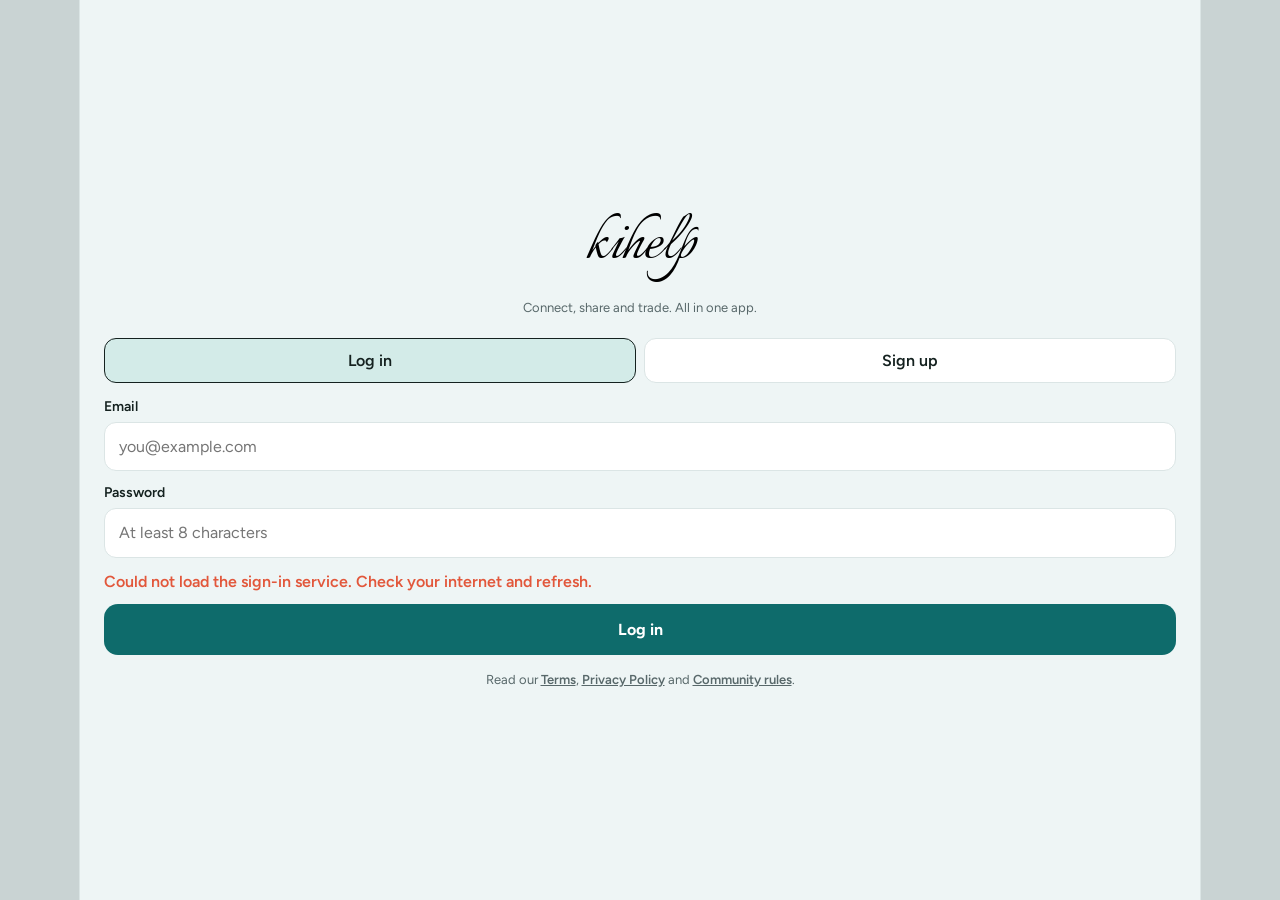
==== index.html @ e479792d "Add files via upload" ====
<!doctype html>
<html lang="en">
<head>
<meta charset="utf-8">
<meta name="viewport" content="width=device-width,initial-scale=1,viewport-fit=cover">
<meta name="theme-color" content="#0e6b6b">
<meta name="application-name" content="KiHelp">
<meta name="mobile-web-app-capable" content="yes">
<meta name="apple-mobile-web-app-capable" content="yes">
<meta name="apple-mobile-web-app-title" content="KiHelp">
<meta name="apple-mobile-web-app-status-bar-style" content="default">
<title>KiHelp</title>
<link rel="manifest" href="manifest.json">
<link rel="icon" type="image/png" sizes="32x32" href="icon-32.png">
<link rel="apple-touch-icon" href="apple-touch-icon.png">
<link rel="preconnect" href="https://fonts.googleapis.com">
<link rel="stylesheet" href="https://fonts.googleapis.com/css2?family=Bricolage+Grotesque:opsz,wght@12..96,600;12..96,800&family=Figtree:wght@400;500;600&family=Italianno&display=swap" media="print" onload="this.media='all'">
<link rel="stylesheet" href="style.css?v=23">
<script>
window.addEventListener('error', function (e) {
  var a = document.getElementById('app');
  if (a && !a.getAttribute('data-err')) {
    a.setAttribute('data-err', '1');
    a.insertAdjacentHTML('afterbegin', '<div style="padding:24px;font:16px/1.5 system-ui,sans-serif;color:#b00020;background:#fff">KiHelp could not start.<br><br>' + String(e.message || 'Unknown error') + '<br><br>Please refresh the page. If this keeps happening, update your browser (Chrome or Safari) and try again.</div>');
  }
});
</script>
</head>
<body>
<div id="app">
  <div id="head"></div>
  <div id="main"></div>
  <nav id="nav" aria-label="Main"></nav>
  <div id="over"></div>
  <div id="sheet"></div>
  <div id="auth"></div>
  <div id="viewer"></div>
  <div id="story"></div>
  <div id="call"></div>
  <div id="live"></div>
  <div id="legal"></div>
  <div id="toast" role="status"></div>
</div>
<noscript><p style="padding:24px;font-family:system-ui">KiHelp needs JavaScript. Please turn it on in your browser.</p></noscript>
<script src="https://cdn.jsdelivr.net/npm/@supabase/supabase-js@2"></script>
<script>
(function () {
  function start() { var s = document.createElement('script'); s.src = 'app.js?v=23'; document.body.appendChild(s); }
  if (window.supabase) return start();
  var u = document.createElement('script');
  u.src = 'https://unpkg.com/@supabase/supabase-js@2';
  u.onload = start; u.onerror = start;
  document.head.appendChild(u);
})();
if ('serviceWorker' in navigator) {
  window.addEventListener('load', function () {
    var had = !!navigator.serviceWorker.controller;
    navigator.serviceWorker.register('sw.js').catch(function () {});
    navigator.serviceWorker.addEventListener('controllerchange', function () {
      if (!had) { had = true; return; }
      window.__kihelpUpdate = true;
      document.dispatchEvent(new Event('kihelp-update'));
    });
  });
}
</script>
</body>
</html>
---- style.css ----
:root{
  --ink:#14211f; --mute:#58686a; --line:#dbe5e5; --paper:#eef5f5; --card:#fff;
  --acc:#0e6b6b; --acc-ink:#fff; --soft:#d3ebe8; --coral:#e2573b;
  --disp:"Bricolage Grotesque",system-ui,sans-serif; --body:"Figtree",system-ui,sans-serif;
}
body.market{ --paper:#fdf5d3; --line:#eadfae; --acc:#f0a800; --acc-ink:#241800; --soft:#fbe2a0; --mute:#6b5f38; --ink:#241c06; }
body.dark{ --ink:#e6f0ef; --paper:#0e1616; --card:#172322; --line:#283a39; --mute:#8fa5a3; --acc:#33b8b0; --acc-ink:#03201f; --soft:#17403e; background:#050909; }
body.dark.market{ --paper:#17130a; --card:#221c0d; --line:#3a3114; --ink:#f6edd0; --mute:#b3a577; --acc:#f5b72a; --acc-ink:#241800; --soft:#4a3a0c; }
*{box-sizing:border-box;margin:0;-webkit-tap-highlight-color:transparent}
html,body{height:100%}
body{font:16px/1.45 var(--body);color:var(--ink);background:#c9d3d3;transition:background .3s}
button,input,select,textarea{font:inherit;color:inherit}
button{background:none;border:0;cursor:pointer;text-align:inherit}
:focus-visible{outline:3px solid var(--ink);outline-offset:2px;border-radius:6px}
svg{width:22px;height:22px;fill:none;stroke:currentColor;stroke-width:1.8;stroke-linecap:round;stroke-linejoin:round;flex:none}

#app{position:relative;max-width:480px;height:100dvh;margin:0 auto;background:var(--paper);display:flex;flex-direction:column;overflow:hidden;transition:background .3s}
#head{display:flex;align-items:center;justify-content:space-between;padding:calc(env(safe-area-inset-top) + 12px) 16px 10px;background:var(--paper);border-bottom:1px solid var(--line)}
.mark{font:800 26px/1 var(--disp);letter-spacing:-.03em}
.sect{font:600 13px var(--body);color:var(--mute);margin-top:3px}
.hbtn{display:flex;align-items:center;gap:6px;padding:9px 14px;border-radius:999px;background:var(--acc);color:var(--acc-ink);font-weight:600}
.ibtn{width:42px;height:42px;display:grid;place-items:center;border-radius:50%}
#main{flex:1;overflow-y:auto;padding-bottom:16px;scroll-behavior:smooth}

#nav{display:flex;background:var(--card);border-top:1px solid var(--line);padding:6px 4px calc(env(safe-area-inset-bottom) + 6px)}
#nav button{flex:1;display:flex;flex-direction:column;align-items:center;gap:2px;font-size:11px;font-weight:600;color:var(--mute);padding:2px 0}
#nav .pill{display:grid;place-items:center;width:52px;height:30px;border-radius:999px;transition:background .2s}
#nav button.on{color:var(--ink)}
#nav button.on .pill{background:var(--acc);color:var(--acc-ink)}
.dot{position:relative}.dot::after{content:"";position:absolute;top:-2px;right:-3px;width:9px;height:9px;border-radius:50%;background:var(--coral);border:2px solid var(--card)}

/* avatars + placeholder photos */
.av{width:40px;height:40px;border-radius:50%;display:grid;place-items:center;flex:none;font:700 16px var(--disp);color:#fff;background:hsl(var(--h) 50% 38%)}
.ph{background:radial-gradient(circle at 25% 30%,hsl(var(--h) 80% 78%) 0 14%,transparent 15%),linear-gradient(135deg,hsl(var(--h) 55% 58%),hsl(calc(var(--h) + 45) 55% 34%))}
img.m,video.m{width:100%;display:block;object-fit:cover}

/* stories */
.stories{display:flex;gap:14px;padding:14px 16px;overflow-x:auto;border-bottom:1px solid var(--line);scrollbar-width:none}
.story{display:flex;flex-direction:column;align-items:center;gap:5px;font-size:12px;font-weight:500;flex:none;width:64px}
.ring{padding:3px;border-radius:50%;background:conic-gradient(var(--acc),var(--coral),var(--acc))}
.ring .av{border:3px solid var(--paper);width:56px;height:56px}
.ring.add{background:none;border:2px dashed var(--mute)}
.ring.add .av{background:var(--soft);color:var(--ink);border:0}

/* posts: full-bleed, hairline separated like a real feed */
.post{padding:14px 0 6px;border-bottom:1px solid var(--line)}
.ph-row{display:flex;gap:10px;align-items:center;padding:0 16px}
.ph-row b{display:block;line-height:1.2}.ph-row small{color:var(--mute)}
.ptext{padding:10px 16px 10px}
.pmedia{aspect-ratio:4/3;width:100%}
.acts{display:flex;gap:4px;padding:4px 10px}
.acts button{display:flex;gap:6px;align-items:center;padding:8px 10px;border-radius:999px;color:var(--mute);font-weight:600;font-size:14px}
.acts button.on{color:var(--coral)}.acts button.on svg{fill:currentColor}
.cmts{padding:0 16px 10px}
.cmt{padding:4px 0;font-size:15px}.cmt b{margin-right:6px}
.cin{display:flex;gap:8px;margin-top:6px}
.cin input{flex:1}

input,select,textarea{width:100%;padding:12px 14px;border-radius:12px;border:1.5px solid var(--line);background:var(--card)}
textarea{resize:none;min-height:88px}

/* chat */
.thread{display:flex;gap:12px;align-items:center;width:100%;padding:12px 16px;border-bottom:1px solid var(--line)}
.thread .tx{flex:1;min-width:0}.thread b{display:block}
.thread span.l{display:block;color:var(--mute);white-space:nowrap;overflow:hidden;text-overflow:ellipsis;font-size:14px}
.screen{position:absolute;top:0;right:0;bottom:0;left:0;background:var(--paper);display:flex;flex-direction:column;z-index:20}
.screen header{display:flex;align-items:center;gap:10px;padding:calc(env(safe-area-inset-top) + 10px) 10px 10px;border-bottom:1px solid var(--line)}
.msgs{flex:1;overflow-y:auto;padding:14px 16px;display:flex;flex-direction:column;gap:8px}
.bub{max-width:78%;padding:9px 13px;border-radius:18px 18px 18px 5px;background:var(--card);border:1px solid var(--line)}
.bub.me{align-self:flex-end;background:var(--acc);color:var(--acc-ink);border:0;border-radius:18px 18px 5px 18px}
.compose{display:flex;gap:8px;padding:10px 12px calc(env(safe-area-inset-bottom) + 10px);border-top:1px solid var(--line)}
.send{width:46px;height:46px;border-radius:50%;background:var(--acc);color:var(--acc-ink);display:grid;place-items:center;flex:none}

/* marketplace */
.msearch{padding:12px 16px 4px}
.chips{display:flex;gap:8px;overflow-x:auto;padding:8px 16px;scrollbar-width:none}
.chip{flex:none;padding:7px 14px;border-radius:999px;border:1.5px solid var(--line);font-weight:600;font-size:14px;background:var(--card)}
.chip.on{background:var(--ink);color:var(--paper);border-color:var(--ink)}
.grid{display:grid;grid-template-columns:1fr 1fr;gap:14px 12px;padding:8px 16px}
.lc{display:block;width:100%;position:relative}
.lm{position:relative;aspect-ratio:1/1.08;border-radius:6px 22px 6px 22px;overflow:hidden}
.lm .ph,.lm img{position:absolute;top:0;right:0;bottom:0;left:0;width:100%;height:100%;object-fit:cover}
.tag{position:absolute;inset-inline-start:8px;bottom:8px;padding:3px 9px;border-radius:999px;background:var(--card);font-size:12px;font-weight:600}
.sv{position:absolute;inset-inline-end:6px;top:6px;width:34px;height:34px;border-radius:50%;background:var(--card);display:grid;place-items:center}
.sv.on{color:var(--coral)}.sv.on svg{fill:currentColor}
.lt{margin-top:7px;font-weight:600;line-height:1.25}
.lp{font:800 17px var(--disp)}
.ls{font-size:13px;color:var(--mute)}
.empty{grid-column:1/-1;text-align:center;padding:40px 10px;color:var(--mute)}

/* sheets */
#sheet{position:absolute;top:0;right:0;bottom:0;left:0;z-index:30;display:none}
#sheet.open{display:block}
.bd{position:absolute;top:0;right:0;bottom:0;left:0;background:rgba(10,20,20,.5)}
.panel{position:absolute;left:0;right:0;bottom:0;max-height:92%;overflow-y:auto;background:var(--paper);border-radius:26px 26px 0 0;padding:18px 18px calc(env(safe-area-inset-bottom) + 20px);animation:up .22s ease-out}
@keyframes up{from{transform:translateY(40px);opacity:0}to{transform:none;opacity:1}}
.panel h2{font:800 24px/1.1 var(--disp);letter-spacing:-.02em;margin-bottom:12px}
.fld{margin-bottom:12px}.fld label{display:block;font-weight:600;font-size:14px;margin-bottom:5px}
.seg{display:grid;grid-template-columns:1fr 1fr;gap:8px}
.seg button{padding:10px;border-radius:12px;border:1.5px solid var(--line);background:var(--card);font-weight:600;text-align:center}
.seg button.on{border-color:var(--ink);background:var(--soft)}
.btn{display:block;width:100%;padding:14px;border-radius:14px;background:var(--acc);color:var(--acc-ink);font-weight:700;text-align:center}
.btn.alt{background:var(--card);color:var(--ink);border:1.5px solid var(--line)}
.row2{display:grid;grid-template-columns:1fr 1.4fr;gap:10px;margin-top:12px}
.dm{aspect-ratio:4/3;border-radius:6px 26px 6px 26px;overflow:hidden;margin-bottom:12px;position:relative}
.dm .ph,.dm img{position:absolute;top:0;right:0;bottom:0;left:0;width:100%;height:100%;object-fit:cover}
.big{font:800 28px var(--disp);letter-spacing:-.02em}
.note{background:var(--soft);padding:10px 12px;border-radius:12px;margin:10px 0;font-size:15px}
.sel{display:flex;gap:10px;align-items:center;margin:10px 0}
.up{display:flex;gap:10px;align-items:center;padding:12px;border:1.5px dashed var(--mute);border-radius:12px;font-weight:600;cursor:pointer}
.up img,.up video{width:56px;height:56px;border-radius:10px;object-fit:cover}

.item{display:flex;gap:12px;padding:14px 16px;border-bottom:1px solid var(--line);align-items:flex-start}
.item p{flex:1}.item small{color:var(--mute);display:block}
.stats{display:flex;gap:26px;padding:6px 16px 16px}
.stats b{display:block;font:800 22px var(--disp)}
.stats span{color:var(--mute);font-size:14px}
.prof{padding:22px 16px 8px;display:flex;gap:14px;align-items:center}
.prof .av{width:72px;height:72px;font-size:28px}
h3.sub{font:800 18px var(--disp);padding:8px 16px}

#toast{position:absolute;left:50%;bottom:92px;transform:translate(-50%,20px);background:var(--ink);color:var(--paper);padding:10px 16px;border-radius:999px;font-weight:600;opacity:0;pointer-events:none;transition:.25s;z-index:50;white-space:nowrap}
#toast.show{opacity:1;transform:translate(-50%,0)}

.hr{display:flex;align-items:center;gap:4px}
.setbody{flex:1;overflow-y:auto;padding-bottom:30px}
.srow{display:flex;justify-content:space-between;align-items:center;gap:14px;padding:14px 16px;border-bottom:1px solid var(--line)}
.srow.col{flex-direction:column;align-items:stretch;gap:10px}
.lbl{font-weight:600}
.seg.c3{grid-template-columns:repeat(3,1fr)}
.seg.c3 button{background:var(--card);color:var(--ink)}
.switch{width:54px;height:32px;border-radius:999px;background:var(--line);position:relative;flex:none;transition:background .2s;border:1.5px solid var(--mute)}
.switch i{position:absolute;top:3px;inset-inline-start:3px;width:22px;height:22px;border-radius:50%;background:var(--ink);transition:transform .2s}
.switch.on{background:var(--acc);border-color:var(--acc)}
.switch.on i{transform:translateX(22px);background:var(--acc-ink)}
[dir=rtl] .switch.on i{transform:translateX(-22px)}
.dots{display:flex;gap:12px;align-items:center;flex-wrap:wrap}
.dotb{width:38px;height:38px;border-radius:50%;border:3px solid var(--paper);box-shadow:0 0 0 2px var(--line)}
.dotb.on{box-shadow:0 0 0 3px var(--ink)}
.btn.sm{width:auto;padding:10px 16px;flex:none}
.saverph{display:grid;place-items:center;text-align:center;font-weight:600;color:#fff;text-shadow:0 1px 4px rgba(0,0,0,.6);width:100%;line-height:1.3}
.screen header .ttl{font:800 22px var(--disp)}
[dir=rtl] .flip svg{transform:scaleX(-1)}
body.saver *{animation:none!important;transition:none!important}
@media (prefers-reduced-motion:reduce){*{animation:none!important;transition:none!important;scroll-behavior:auto!important}}
.ptext{white-space:pre-wrap;overflow-wrap:anywhere}
img.av{object-fit:cover;display:block;background:var(--line)}
.up span#prev{display:grid;place-items:center;width:56px;height:56px;border-radius:10px;background:var(--soft);flex:none}
.pmedia{object-fit:cover}
@media (min-width:600px){#app{max-width:640px;box-shadow:0 0 0 1px var(--line)}}
.grid{grid-template-columns:repeat(auto-fill,minmax(160px,1fr))}
.panel{max-width:520px;margin:0 auto}
#main.vmode{position:relative;overflow:hidden;padding:0;background:#000}
.vidfeed{position:absolute;top:0;right:0;bottom:0;left:0;overflow-y:auto;scroll-snap-type:y mandatory;scrollbar-width:none;overscroll-behavior:contain;outline:none}
.vidfeed::-webkit-scrollbar{display:none}
#main.vmode .empty{color:#fff}
.vid{position:relative;height:100%;scroll-snap-align:start;scroll-snap-stop:always;background:#000;color:#fff;overflow:hidden}
.vid video{width:100%;height:100%;object-fit:contain;display:block;background:#000;cursor:pointer}
.vshade{position:absolute;left:0;right:0;bottom:0;height:45%;background:linear-gradient(transparent,rgba(0,0,0,.72));pointer-events:none}
.vinfo{position:absolute;left:14px;right:84px;bottom:18px;text-shadow:0 1px 4px rgba(0,0,0,.7);pointer-events:none}
.vinfo b{font-size:17px}
.vinfo p{margin-top:4px;font-size:15px;max-height:4.5em;overflow:hidden;white-space:pre-wrap;overflow-wrap:anywhere}
.vacts{position:absolute;right:8px;bottom:22px;display:flex;flex-direction:column;gap:14px;align-items:center}
.va{display:flex;flex-direction:column;align-items:center;gap:3px;color:#fff;font-weight:700;font-size:13px;text-shadow:0 1px 3px rgba(0,0,0,.7)}
.va .c{width:50px;height:50px;border-radius:50%;background:rgba(0,0,0,.42);display:grid;place-items:center}
.va svg{width:26px;height:26px}
.va.on .c{color:#ff6b4a}.va.on svg{fill:currentColor}
.va .av{border:2px solid #fff}
.vmute{position:absolute;top:10px;right:10px;width:44px;height:44px;border-radius:50%;background:rgba(0,0,0,.45);color:#fff;display:grid;place-items:center}
.vplay{position:absolute;top:0;right:0;bottom:0;left:0;display:grid;place-items:center;text-align:center;color:#fff;font-weight:700;background:rgba(0,0,0,.4);line-height:1.4}
.vgrid{display:grid;grid-template-columns:repeat(3,1fr);gap:3px;padding:3px 16px}
.vgrid button{position:relative;aspect-ratio:9/12;background:#111;overflow:hidden;border-radius:6px}
.vgrid video{width:100%;height:100%;object-fit:cover;pointer-events:none}
.vgrid span{position:absolute;left:6px;bottom:4px;color:#fff;font-size:12px;font-weight:700;text-shadow:0 1px 3px #000}
@media (min-width:900px){
  #app{max-width:1120px;display:grid;grid-template-columns:230px 1fr;grid-template-rows:auto 1fr}
  #nav{grid-column:1;grid-row:1 / span 2;flex-direction:column;justify-content:flex-start;gap:4px;border-top:0;border-right:1px solid var(--line);padding:22px 12px}
  #nav button{flex-direction:row;justify-content:flex-start;gap:14px;font-size:16px;padding:6px 8px;border-radius:14px}
  #nav .pill{width:46px;height:38px}
  #head{grid-column:2;grid-row:1}
  #main{grid-column:2;grid-row:2;min-height:0}
  #main:not(.vmode)>*{max-width:780px;margin-left:auto;margin-right:auto}
  .vidfeed{left:50%;right:auto;width:min(480px,100%);transform:translateX(-50%)}
  .screen{left:230px}
  #toast{bottom:28px}
}
button.ph-row{width:auto}
.prow{display:flex;align-items:center;gap:4px;padding-inline-end:6px}
.prow .ph-row{flex:1;min-width:0}
.pbadge{font-size:12px;font-weight:700;padding:2px 8px;border-radius:99px;background:var(--soft);white-space:nowrap}
.acts .sp{margin-inline-start:auto}
.pcenter{text-align:center;padding:18px 16px 6px}
.pcenter .av{margin:0 auto}
.optrow{display:flex;align-items:center;justify-content:space-between;width:100%;padding:14px 4px;border-bottom:1px solid var(--line);font-weight:600}
.optrow.red{color:var(--coral)}
.reqrow{display:flex;gap:10px;align-items:center;padding:12px 16px;border-bottom:1px solid var(--line)}
.reqrow .tx{flex:1;min-width:0}
.btn.sm2{width:auto;padding:8px 14px;flex:none}
#toast{z-index:70}
[data-dt]{touch-action:manipulation;-webkit-user-select:none;user-select:none;cursor:pointer}
.vis{display:inline-flex;vertical-align:-2px;color:var(--mute)}
.vis svg{width:14px;height:14px}
.big .vis svg{width:18px;height:18px}
.mention{color:var(--acc);font-weight:700;text-decoration:none;display:inline;padding:0}
.bub.me .mention{color:inherit;text-decoration:underline}
.pcar{position:relative}
.pcar .rail{display:flex;overflow-x:auto;scroll-snap-type:x mandatory;scrollbar-width:none;-webkit-overflow-scrolling:touch}
.pcar .rail::-webkit-scrollbar{display:none}
.pit{flex:0 0 100%;scroll-snap-align:center;position:relative;overflow:hidden;background:#000;aspect-ratio:4/5;max-height:min(78dvh,640px)}
.pit img,.pit video{width:100%;height:100%;object-fit:contain;display:block}
.pcar.single .pit{aspect-ratio:auto;background:var(--line)}
.pcar.single .pit img{height:auto;max-height:min(78dvh,640px);object-fit:cover}
.pcar.single .pit video{height:auto;max-height:min(78dvh,640px);background:#000}
.pcount{position:absolute;top:10px;right:10px;background:rgba(0,0,0,.55);color:#fff;font-size:12px;font-weight:700;padding:3px 9px;border-radius:99px;pointer-events:none}
.pexp{position:absolute;top:10px;right:10px;width:38px;height:38px;border-radius:50%;background:rgba(0,0,0,.55);color:#fff;display:grid;place-items:center}
.pcar:not(.single) .pexp{top:44px}
#viewer{position:absolute;top:0;right:0;bottom:0;left:0;z-index:60;background:#000;color:#fff;display:none;flex-direction:column}
#viewer.open{display:flex}
.vwtop{display:flex;align-items:center;justify-content:space-between;padding:calc(env(safe-area-inset-top) + 8px) 8px 8px;font-weight:700}
.vwb{width:44px;height:44px;border-radius:50%;display:grid;place-items:center;color:#fff;background:rgba(255,255,255,.14)}
.vwrail{flex:1;min-height:0;display:flex;overflow-x:auto;scroll-snap-type:x mandatory;scrollbar-width:none}
.vwrail::-webkit-scrollbar{display:none}
.vwi{flex:0 0 100%;height:100%;scroll-snap-align:center;display:grid;place-items:center;min-height:0}
.vwi img,.vwi video{max-width:100%;max-height:100%;object-fit:contain}
.hpop{position:fixed;z-index:80;pointer-events:none;width:96px;height:96px;margin:-48px 0 0 -48px;color:#ff4d6d;animation:hpop .75s ease-out forwards}
.hpop svg{width:100%;height:100%;fill:currentColor;stroke:none}
@keyframes hpop{0%{transform:scale(.3);opacity:0}25%{transform:scale(1.15);opacity:1}100%{transform:scale(1) translateY(-34px);opacity:0}}
.mbar{display:flex;gap:6px;overflow-x:auto;padding:6px 0 2px;scrollbar-width:none}
.mbar button{flex:none;display:flex;gap:6px;align-items:center;padding:3px 12px 3px 3px;border-radius:99px;border:1.5px solid var(--line);background:var(--card);font-weight:600}
.thumbs{display:grid;grid-template-columns:repeat(auto-fill,minmax(76px,1fr));gap:8px;margin-top:10px}
.th{position:relative;aspect-ratio:1;border-radius:10px;overflow:hidden;background:var(--line)}
.th img,.th video{width:100%;height:100%;object-fit:cover;display:block}
.th button{position:absolute;top:3px;right:3px;width:26px;height:26px;border-radius:50%;background:rgba(0,0,0,.65);color:#fff;display:grid;place-items:center}
.th button svg{width:14px;height:14px}
.bub.sharecard{border:1.5px solid var(--line);cursor:pointer;text-align:start}
#auth{position:absolute;top:0;right:0;bottom:0;left:0;z-index:40;background:var(--paper);display:none;flex-direction:column;justify-content:center;padding:24px;overflow-y:auto}
.err{color:var(--coral);font-weight:600;min-height:24px;margin:2px 0 10px}
.err.okmsg{color:var(--acc)}
.btn:disabled{opacity:.6}

/* v0.9: card look, uncropped photos, reactions, follow chips, device fit */
#app{height:100vh;height:100dvh}
html{-webkit-text-size-adjust:100%}
.post{margin:10px 10px 0;border:1px solid var(--line);border-radius:16px;background:var(--card);overflow:hidden;padding:12px 0 6px}
.pcar{border-block:1px solid var(--line)}
.pit{max-height:min(85dvh,900px)}
.pcar.single .pit{background:var(--card)}
.pcar.single .pit img{height:auto;max-height:min(85dvh,900px);object-fit:contain}
.prow .ph-row{flex:0 1 auto}
.fchip{flex:none;margin-inline-start:8px;padding:4px 12px;border-radius:99px;border:1.5px solid var(--acc);color:var(--acc);font-weight:700;font-size:13px;line-height:1.3}
.vinfo .fchip{pointer-events:auto;color:#fff;border-color:#fff}
.remo{font-size:19px;line-height:1}
.rsum{font-size:14px;letter-spacing:-2px;margin-inline-end:2px}
[data-a="like"]{-webkit-touch-callout:none;-webkit-user-select:none;user-select:none}
.rxbar{position:fixed;z-index:75;display:flex;gap:2px;padding:6px 8px;background:var(--card);border:1px solid var(--line);border-radius:999px;box-shadow:0 8px 24px rgba(0,0,0,.28);animation:rxin .15s ease-out}
.rxbar button{font-size:28px;line-height:1;width:44px;height:44px;border-radius:50%;display:grid;place-items:center;transition:transform .12s}
.rxbar button:hover,.rxbar button:active{transform:scale(1.3)}
@keyframes rxin{from{transform:translateY(8px) scale(.9);opacity:0}to{transform:none;opacity:1}}
.stats button{font:inherit;color:inherit;text-align:start}
.stats button b{display:block;font:800 22px var(--disp)}
.stats button span{color:var(--mute);font-size:14px}

/* v0.10: chat, comments, emoji */
[hidden]{display:none!important}
.bub{position:relative;overflow-wrap:anywhere}
.bub .meta{display:block;text-align:end;font-size:11px;opacity:.7;margin-top:2px}
.bub .quote{border-inline-start:3px solid var(--acc);padding:4px 8px;margin-bottom:6px;background:rgba(0,0,0,.07);border-radius:6px;font-size:13px}
.bub.me .quote{border-color:var(--acc-ink);background:rgba(255,255,255,.18)}
.bub .fwd{font-size:12px;font-style:italic;opacity:.75;margin-bottom:3px}
.bub.del{font-style:italic;opacity:.7}
.chatimg{display:block;max-width:100%;width:240px;min-height:100px;border-radius:12px;background:var(--line);object-fit:cover;cursor:pointer}
.chatvid{display:block;max-width:100%;width:260px;border-radius:12px;background:#000}
.chataud{display:block;width:230px;max-width:100%;height:40px}
.fileb,.sharecardb{display:flex;gap:10px;align-items:center;text-align:start;padding:8px 10px;border-radius:12px;background:rgba(0,0,0,.08);width:100%;margin:2px 0}
.fileb .fn{display:block}.fileb small{display:block;opacity:.75}
.cbar{display:flex;align-items:center;gap:8px;padding:8px 14px;border-top:1px solid var(--line);background:var(--soft);font-size:14px}
.cbar span{flex:1;min-width:0;white-space:nowrap;overflow:hidden;text-overflow:ellipsis}
.emop{border-top:1px solid var(--line);background:var(--card);max-height:220px;overflow-y:auto}
.etabs{display:flex;gap:4px;padding:6px 8px;position:sticky;top:0;background:var(--card)}
.etabs button{font-size:22px;padding:4px 10px;border-radius:10px}
.etabs button.on{background:var(--soft)}
.egrid{display:grid;grid-template-columns:repeat(auto-fill,minmax(42px,1fr));padding:4px 8px 10px}
.egrid button{font-size:26px;line-height:1;padding:6px;border-radius:10px;text-align:center}
.compose input{min-width:0}
.compose .ibtn{flex:none}
.compose.rec{align-items:center}
.rdot{width:12px;height:12px;border-radius:50%;background:var(--coral);animation:blink 1s infinite}
@keyframes blink{50%{opacity:.25}}
.crow{display:flex;gap:8px;margin-top:6px}
.cmt.sub{margin-inline-start:22px;border-inline-start:2px solid var(--line);padding-inline-start:10px}
.cact{display:flex;gap:14px;align-items:center;font-size:13px;margin:2px 0 6px}
.cact button{font-weight:700;color:var(--mute)}
.rchip{display:flex;align-items:center;gap:8px;font-size:13px;color:var(--mute);margin-top:6px}
.rchip button{display:grid;place-items:center}
.rchip svg{width:16px;height:16px}

/* v0.11: stories, short-video strip, image editor */
#sheet{z-index:68}
.ring.seen{background:var(--line)}
.ring.add{position:relative}
.plusb{position:absolute;right:-2px;bottom:-2px;width:22px;height:22px;border-radius:50%;background:var(--acc);color:var(--acc-ink);display:grid;place-items:center;font:800 15px/1 var(--body);font-style:normal;border:2px solid var(--paper)}
.vstrip{margin:12px 0 0}
.vrail{display:flex;gap:8px;overflow-x:auto;padding:0 12px 8px;scrollbar-width:none}
.vcard{flex:none;width:120px;aspect-ratio:9/14;border-radius:12px;overflow:hidden;position:relative;background:#111;color:#fff;text-align:start}
.vcard video{position:absolute;top:0;right:0;bottom:0;left:0;width:100%;height:100%;object-fit:cover;pointer-events:none}
.vcn{position:absolute;left:8px;right:8px;bottom:22px;font-weight:700;font-size:13px;text-shadow:0 1px 3px #000;white-space:nowrap;overflow:hidden;text-overflow:ellipsis}
.vcv{position:absolute;left:8px;bottom:6px;font-size:12px;text-shadow:0 1px 3px #000}
#story{position:absolute;top:0;right:0;bottom:0;left:0;z-index:65;background:#000;display:none;color:#fff}
#story.open{display:block}
.sv-wrap{position:absolute;top:0;right:0;bottom:0;left:0;max-width:520px;margin:0 auto;overflow:hidden}
.sv-bars{position:absolute;left:0;right:0;top:0;display:flex;gap:4px;padding:calc(env(safe-area-inset-top) + 8px) 10px 6px;z-index:4}
.spb{flex:1;height:3px;border-radius:2px;background:rgba(255,255,255,.35);overflow:hidden}
.spb i{display:block;height:100%;background:#fff}
.sv-head{position:absolute;left:0;right:0;top:calc(env(safe-area-inset-top) + 16px);display:flex;align-items:center;gap:6px;padding:4px 8px;z-index:4}
.svu{display:flex;align-items:center;gap:8px;color:#fff;text-shadow:0 1px 3px rgba(0,0,0,.6)}
.svu small{opacity:.85}
.svb{color:#fff;background:rgba(0,0,0,.3)}
.sv-body{position:absolute;top:0;right:0;bottom:0;left:0;display:grid;place-items:center;z-index:1}
.sv-body img,.sv-body video{max-width:100%;max-height:100%;object-fit:contain}
.sv-text{width:100%;height:100%;display:grid;place-items:center;padding:40px 28px;text-align:center;color:#fff;font:800 30px/1.25 var(--disp);overflow-wrap:anywhere;white-space:pre-wrap}
.sv-zone{position:absolute;top:96px;bottom:150px;z-index:2}
.sv-zone.l{left:0;width:35%}.sv-zone.r{right:0;width:65%}
.sv-cap{position:absolute;left:0;right:0;bottom:130px;text-align:center;padding:8px 16px;z-index:3;text-shadow:0 1px 4px #000;font-weight:600;pointer-events:none}
.sv-foot{position:absolute;left:0;right:0;bottom:0;padding:24px 12px calc(env(safe-area-inset-bottom) + 12px);z-index:5;background:linear-gradient(transparent,rgba(0,0,0,.7))}
.sv-rx{display:flex;justify-content:space-around;margin-bottom:8px}
.sv-rx button{font-size:28px;padding:4px}
.sv-reply{display:flex;gap:8px}
.sv-reply input,.sv-qa input{background:rgba(255,255,255,.16);border-color:rgba(255,255,255,.45);color:#fff;border-radius:999px}
.sv-reply input::placeholder{color:rgba(255,255,255,.75)}
.sv-views{color:#fff;font-weight:700;padding:8px}
.sv-poll,.sv-q{position:absolute;left:50%;transform:translate(-50%,-50%);width:min(86%,340px);z-index:6;background:rgba(255,255,255,.96);color:#111;border-radius:16px;padding:12px;text-align:center}
.sv-poll{top:48%}.sv-q{top:30%}
.sv-q small,.sv-poll small{display:block;color:#555;margin-top:6px}
.sv-qa{display:flex;gap:8px;margin-top:8px}
.sv-qa input{background:#f1f1f1;color:#111;border-color:#ddd}
.pq{font-weight:800;margin-bottom:8px}
.po{display:block;width:100%;position:relative;overflow:hidden;margin-top:6px;padding:10px 12px;border-radius:10px;background:#eee;color:#111;font-weight:700;text-align:center}
.po.r{display:flex;justify-content:space-between;text-align:start}
.po.r i{position:absolute;left:0;top:0;bottom:0;background:#b9e3df}
.po.r.mine i{background:#7fd0c8}
.po.r span,.po.r b{position:relative}
.bg-teal{background:linear-gradient(135deg,#0e6b6b,#1aa39a)}
.bg-sunset{background:linear-gradient(135deg,#f2994a,#eb5757)}
.bg-violet{background:linear-gradient(135deg,#6b46c9,#d63384)}
.bg-night{background:linear-gradient(135deg,#0f2027,#2c5364)}
.bg-forest{background:linear-gradient(135deg,#134e5e,#71b280)}
.bg-rose{background:linear-gradient(135deg,#d6336c,#ff8fab)}
.scprev{margin:12px 16px;height:min(56dvh,520px);border-radius:16px;overflow:hidden;background:#111;display:grid;place-items:center}
.scprev img,.scprev video{max-width:100%;max-height:100%;object-fit:contain}
.scprev textarea{background:transparent;border:0;color:#fff;font:800 28px/1.25 var(--disp);text-align:center;min-height:0;height:100%;resize:none}
.scprev textarea::placeholder{color:rgba(255,255,255,.7)}
.imged{position:absolute;top:0;right:0;bottom:0;left:0;z-index:90;background:#111;color:#fff;display:flex;flex-direction:column}
.ie-top{display:flex;align-items:center;justify-content:space-between;padding:calc(env(safe-area-inset-top) + 8px) 12px 8px}
.ie-b{padding:8px 14px;border-radius:999px;font-weight:700;color:#fff;background:rgba(255,255,255,.14)}
.ie-b.pri{background:var(--acc);color:var(--acc-ink)}
.ie-stage{flex:1;min-height:0;display:grid;place-items:center;padding:8px}
.ie-stage canvas{max-width:100%;max-height:100%}
.ie-tools{max-height:42%;overflow-y:auto;padding:8px 12px calc(env(safe-area-inset-bottom) + 12px);background:#1b1b1b}
.ie-row{display:flex;gap:8px;overflow-x:auto;padding:4px 0;scrollbar-width:none}
.ie-c{flex:none;padding:8px 14px;border-radius:999px;border:1.5px solid rgba(255,255,255,.35);color:#fff;font-weight:600;font-size:14px}
.ie-c.on{background:#fff;color:#111}
.ie-l{display:flex;align-items:center;gap:10px;margin-top:6px;font-weight:600;font-size:14px}
.ie-l input{flex:1}
input[type=range]{padding:0;border:0;background:none;accent-color:var(--acc);width:auto}
.th .thed{left:3px;right:auto;font-size:14px}

/* v0.12: groups and events */
.quick{display:flex;gap:8px;padding:10px 16px 0}
.quick .chip{font-size:15px}
.gbody{flex:1;min-height:0;display:flex;flex-direction:column}
.ghead{border-bottom:1px solid var(--line)}
.grow{display:flex;align-items:center;gap:12px;padding:10px 14px}
.grow .tx{flex:1;min-width:0}
.grow .tx b{display:block;font-size:18px}
.gtabs{display:flex;gap:2px;padding:0 8px;overflow-x:auto;scrollbar-width:none}
.gtabs button{padding:10px 14px;font-weight:700;color:var(--mute);border-bottom:3px solid transparent;white-space:nowrap}
.gtabs button.on{color:var(--ink);border-color:var(--acc)}
.gbadge{font-style:normal;background:var(--coral);color:#fff;border-radius:99px;padding:1px 7px;font-size:12px;margin-inline-start:4px}
.gtab{flex:1;min-height:0;overflow-y:auto;display:flex;flex-direction:column}
.gtab>.msgs{flex:1}
.gn{font-weight:700;font-size:13px;margin-bottom:2px;color:var(--acc)}
.bub.me .gn{display:none}
.evrow{display:flex;gap:12px;align-items:center;width:100%;padding:12px 16px;border-bottom:1px solid var(--line);text-align:start}
.evrow .tx{flex:1;min-width:0}
.evrow .tx b{display:block}
.evrow .l{display:block;color:var(--mute);font-size:14px}
.evd{width:52px;height:56px;border-radius:12px;background:var(--soft);display:grid;place-items:center;flex:none;text-align:center;line-height:1.1}
.evd b{font:800 20px var(--disp)}
.evd small{font-size:12px;text-transform:uppercase;font-weight:700}
.about{padding:16px}

/* older phones: layout fallbacks */
@supports not (aspect-ratio:1/1){
  .lm{height:0;padding-bottom:108%}
  .th{height:0;padding-bottom:100%}
  .vgrid button{height:0;padding-bottom:133%}
  .vcard{height:0;padding-bottom:155%}
  .dm{height:0;padding-bottom:75%}
  .pit{height:0;padding-bottom:125%}
  .th img,.th video,.vgrid video,.pit img,.pit video{position:absolute;top:0;left:0}
  .pcar.single .pit{height:auto;padding-bottom:0}
  .pcar.single .pit img,.pcar.single .pit video{position:static}
  .pmedia{height:240px}
  .scprev{height:46vh}
}

/* v0.13: install and update bars */
.instbar{display:flex;align-items:center;gap:8px;margin:10px 16px 0;padding:10px 12px;border-radius:14px;background:var(--soft);font-weight:600}
.instbar span{flex:1;min-width:0}
.upd{position:fixed;left:50%;transform:translateX(-50%);bottom:calc(env(safe-area-inset-bottom) + 84px);z-index:75;background:var(--ink);color:var(--paper);padding:10px 14px;border-radius:999px;display:flex;gap:12px;align-items:center;font-weight:600;box-shadow:0 8px 24px rgba(0,0,0,.3);white-space:nowrap}
.upd button{background:var(--acc);color:var(--acc-ink);padding:6px 12px;border-radius:999px;font-weight:700}

/* v0.14: legal pages, report sheet */
#legal{position:absolute;top:0;right:0;bottom:0;left:0;z-index:66;background:var(--paper);display:none;overflow-y:auto}
#legal.open{display:block}
.legal-wrap{max-width:720px;margin:0 auto}
.legal-wrap header{display:flex;align-items:center;gap:10px;padding:calc(env(safe-area-inset-top) + 10px) 10px 10px;border-bottom:1px solid var(--line);position:sticky;top:0;background:var(--paper);z-index:1}
.legal-body{padding:8px 18px 48px}
.legal-body h3{font:800 18px var(--disp);margin:22px 0 6px}
.legal-body p{margin:6px 0;line-height:1.55}
.lk2{text-decoration:underline;font-weight:600;display:inline;padding:0;color:inherit}
.optrow.sel{background:var(--soft)}
.optrow.sel::after{content:"\2713";font-weight:800}

/* v0.15: brand */
.brand{display:flex;align-items:center;gap:8px;min-width:0}
.logo{border-radius:50%;flex:none;display:block}
.mark{font:400 36px/0.95 "Italianno","Snell Roundhand","Apple Chancery","Brush Script MT",cursive;letter-spacing:0;color:#000;padding-bottom:2px}
body.dark .mark{color:#fff}
.authbrand{display:flex;flex-direction:column;align-items:center;gap:2px;margin-bottom:12px}
.authbrand .mark{font-size:72px}
.authbrand+p{text-align:center}
@media (max-width:380px){.ibtn{width:36px;height:40px}.hbtn{padding:8px 11px}.mark{font-size:32px}}

/* v0.16: bigger wordmark, like Facebook and Instagram */
.brand{display:flex;align-items:baseline;gap:10px;min-width:0}
.brand .mark{font-size:clamp(40px,11.5vw,54px);line-height:.8;padding-bottom:6px}
.brand .sect{display:none;margin:0}
@media (min-width:480px){.brand .sect{display:block}}
@media (max-width:420px){.hbtn .hl{display:none}.hbtn{padding:9px 11px}}

/* v0.15: composer box, gifts, speed */
.composer{display:flex;align-items:center;gap:12px;width:calc(100% - 20px);margin:10px 10px 0;padding:8px 14px 8px 8px;border:1px solid var(--line);border-radius:999px;background:var(--card);text-align:start}
.composer .cp{color:var(--mute);font-size:16px;flex:1;min-width:0;white-space:nowrap;overflow:hidden;text-overflow:ellipsis}
.vspd{position:absolute;top:62px;right:10px;min-width:44px;height:36px;border-radius:18px;background:rgba(0,0,0,.45);color:#fff;font-weight:700;font-size:14px;padding:0 10px;z-index:3}
.gbal{display:flex;align-items:center;justify-content:space-between;margin-bottom:12px;font:800 20px var(--disp)}
.ggrid{display:grid;grid-template-columns:repeat(4,1fr);gap:8px}
.gcard{display:flex;flex-direction:column;align-items:center;gap:2px;padding:10px 4px;border-radius:14px;border:1.5px solid var(--line);background:var(--card);text-align:center}
.gcard.on{border-color:var(--ink);background:var(--soft)}
.gcard .ge{font-size:30px;line-height:1.1}
.gcard b{font-size:12px}
.gcard small{color:var(--mute);font-size:12px}
.packrow{display:flex;align-items:center;gap:10px;padding:10px 0;border-bottom:1px solid var(--line)}
.packrow .ls{flex:1}
.wcard{padding:14px;border-radius:16px;border:1px solid var(--line);background:var(--card)}
.wcard small{display:block;color:var(--mute)}
.wcard b{font:800 24px var(--disp);display:block;margin-top:2px}
.gburst{position:fixed;bottom:-10px;z-index:85;pointer-events:none;animation:gup 2s ease-out forwards}
@keyframes gup{0%{transform:translateY(0) scale(.6);opacity:0}15%{opacity:1}100%{transform:translateY(-70vh) scale(1.2);opacity:0}}
@media (max-width:380px){.ggrid{grid-template-columns:repeat(3,1fr)}}

/* v0.16: calls */
#call{position:fixed;top:0;right:0;bottom:0;left:0;z-index:95;background:#0c1416;color:#fff;display:none}
#call.open{display:block}
.cl-wrap{position:absolute;top:0;right:0;bottom:0;left:0;max-width:640px;margin:0 auto;overflow:hidden}
.cl-remote{position:absolute;top:0;left:0;width:100%;height:100%;object-fit:cover;background:#0c1416}
.cl-local{position:absolute;right:14px;top:calc(env(safe-area-inset-top) + 14px);width:104px;height:150px;object-fit:cover;border-radius:14px;border:2px solid rgba(255,255,255,.6);background:#222;z-index:3;transform:scaleX(-1)}
.cl-top{position:absolute;left:0;right:0;top:14%;display:flex;flex-direction:column;align-items:center;gap:8px;text-align:center;z-index:2;text-shadow:0 1px 4px rgba(0,0,0,.6)}
.cl-top b{font:800 26px var(--disp)}
.cl-av .av{border:3px solid rgba(255,255,255,.7)}
.cl-wrap.vid.on .cl-av{display:none}
.cl-wrap.vid.on .cl-top{top:calc(env(safe-area-inset-top) + 16px);left:16px;right:auto;align-items:flex-start;text-align:start}
.cl-bar{position:absolute;left:0;right:0;bottom:calc(env(safe-area-inset-bottom) + 28px);display:flex;justify-content:center;gap:22px;z-index:4}
.clb{display:flex;flex-direction:column;align-items:center;gap:6px;color:#fff;font-size:13px}
.clb span{width:62px;height:62px;border-radius:50%;background:rgba(255,255,255,.2);display:grid;place-items:center;font-size:26px}
.clb.off span{background:#fff;color:#111}
.clb.end span{background:#e5484d}
.clb.end svg{transform:rotate(135deg)}
.clb.ok span{background:#2fb86b}
.clb svg{width:28px;height:28px}

/* v0.17: live streaming */
#live{position:fixed;top:0;right:0;bottom:0;left:0;z-index:64;background:#000;color:#fff;display:none}
#live.open{display:block}
.lv-wrap{position:absolute;top:0;right:0;bottom:0;left:0;max-width:640px;margin:0 auto;overflow:hidden;background:#000}
.lv-video{position:absolute;top:0;right:0;bottom:0;left:0}
.lv-video>div,.lv-video video{width:100%!important;height:100%!important;object-fit:cover}
.lv-top{position:absolute;left:0;right:0;top:calc(env(safe-area-inset-top) + 10px);display:flex;align-items:center;gap:8px;padding:0 12px;z-index:3}
.lv-badge{background:#e5484d;color:#fff;font-weight:800;font-size:12px;padding:3px 9px;border-radius:6px;letter-spacing:.05em}
.lv-n{font-size:13px;font-weight:700;text-shadow:0 1px 3px #000}
.lv-who{display:flex;align-items:center;gap:8px;text-shadow:0 1px 3px #000}
.lv-end{background:#e5484d;color:#fff;font-weight:800;padding:8px 16px;border-radius:99px}
.lv-ic{width:42px;height:42px;border-radius:50%;background:rgba(0,0,0,.45);color:#fff;display:grid;place-items:center;font-size:20px;flex:none}
.lv-title{position:absolute;left:14px;right:14px;top:calc(env(safe-area-inset-top) + 64px);font-weight:700;text-shadow:0 1px 4px #000;z-index:3}
.lv-msgs{position:absolute;left:12px;right:70px;bottom:calc(env(safe-area-inset-bottom) + 78px);max-height:34%;overflow:hidden;z-index:3;display:flex;flex-direction:column;justify-content:flex-end;gap:4px}
.lv-m{background:rgba(0,0,0,.42);padding:4px 10px;border-radius:14px;align-self:flex-start;max-width:100%;overflow-wrap:anywhere;font-size:15px}
.lv-m button{color:#9be7ff;font-weight:800}
.lv-bar{position:absolute;left:0;right:0;bottom:calc(env(safe-area-inset-bottom) + 12px);display:flex;gap:8px;padding:0 12px;z-index:4;align-items:center}
.lv-bar input{flex:1;min-width:0;background:rgba(0,0,0,.45);border-color:rgba(255,255,255,.4);color:#fff;border-radius:999px}
.lv-bar input::placeholder{color:rgba(255,255,255,.7)}
.lvh{position:absolute;bottom:90px;font-size:30px;pointer-events:none;z-index:5;animation:lvup 2.1s ease-out forwards}
@keyframes lvup{0%{transform:translateY(0) scale(.6);opacity:0}15%{opacity:1}100%{transform:translateY(-55vh) scale(1.3);opacity:0}}
.ring.live{background:linear-gradient(135deg,#e5484d,#ff7a00);position:relative}
.livetag{position:absolute;left:50%;bottom:-6px;transform:translateX(-50%);background:#e5484d;color:#fff;font:800 10px system-ui;padding:1px 6px;border-radius:5px;font-style:normal;border:2px solid var(--paper)}

/* v0.18: header, nav, posts, messages, suggestions */
.ttl2{font:800 26px var(--disp);letter-spacing:-.02em}
.hav{display:block;padding:0;margin-inline-start:4px;border-radius:50%}
.avbtn{display:block;padding:0;border-radius:50%;flex:none}
.gl{font-size:14px;line-height:1}
.big .gl{font-size:18px}
#nav button.desk{display:none}
@media (min-width:900px){#nav button.desk{display:flex}}
.navplus{flex:1;display:grid;place-items:center;padding:2px 0}
.navplus span{width:56px;height:38px;border-radius:14px;background:var(--acc);color:var(--acc-ink);display:grid;place-items:center}
.navplus svg{width:26px;height:26px;stroke-width:2.4}
@media (min-width:900px){.navplus{flex:none;display:flex;justify-content:flex-start;padding:6px 8px}.navplus span{width:46px;height:38px}}
.cgrid{display:grid;grid-template-columns:1fr 1fr;gap:10px}
.ccard{display:flex;flex-direction:column;gap:2px;padding:14px;border-radius:16px;border:1.5px solid var(--line);background:var(--card);text-align:start}
.ccard span{font-size:28px;line-height:1.1}
.ccard small{color:var(--mute);font-size:13px}
.pcar .pit,.pcar.single .pit{aspect-ratio:var(--ar,1/1);max-height:none;background:#000}
.pcar .pit img,.pcar.single .pit img{width:100%;height:100%;object-fit:cover;max-height:none}
.pcar .pit video,.pcar.single .pit video{width:100%;height:100%;object-fit:contain;max-height:none}
.pdots{display:flex;justify-content:center;gap:5px;padding:8px 0 2px}
.pdots i{width:6px;height:6px;border-radius:50%;background:var(--line)}
.pdots i.on{background:var(--acc)}
.fchip{border:0;background:none;padding:0 2px;margin-inline-start:6px;color:var(--acc);font-weight:700;font-size:14px;line-height:1.3}
.fchip::before{content:'\2022\00a0';color:var(--mute)}
.vinfo .fchip{color:#fff}
.ptext.clamp:not(.open){display:-webkit-box;-webkit-line-clamp:3;-webkit-box-orient:vertical;overflow:hidden;padding-bottom:0;margin-bottom:6px}
.bt.clamp:not(.open){display:-webkit-box;-webkit-line-clamp:4;-webkit-box-orient:vertical;overflow:hidden}
.seemore{display:block;background:none;color:var(--mute);font-weight:600;padding:0 16px 8px}
.bub .seemore{padding:2px 0 0;color:inherit;opacity:.8}
.mrow{display:flex;gap:8px;align-items:flex-end;align-self:flex-start;max-width:88%}
.mrow .av{flex:none}
.mcol{min-width:0}
.mcol .bub{max-width:100%}
.mcol .gn{margin:0 0 2px 4px}
.sgstrip{margin:12px 0 0;padding:4px 0 8px;border-top:1px solid var(--line);border-bottom:1px solid var(--line)}
.sgh{display:flex;align-items:center;justify-content:space-between;padding:6px 16px 4px}
.sgcard{position:relative;flex:none;width:148px;padding:14px 10px 12px;border-radius:16px;border:1px solid var(--line);background:var(--card);display:flex;flex-direction:column;align-items:center;gap:3px;text-align:center}
.sgcard b{max-width:100%;overflow:hidden;text-overflow:ellipsis;white-space:nowrap}
.sgcard small{color:var(--mute);margin-bottom:6px}
.sgcard .btn{width:100%}
.sgx{position:absolute;top:4px;right:4px;width:28px;height:28px;display:grid;place-items:center;color:var(--mute)}
.sgx svg{width:16px;height:16px}
.sgav{padding:0;border-radius:50%}
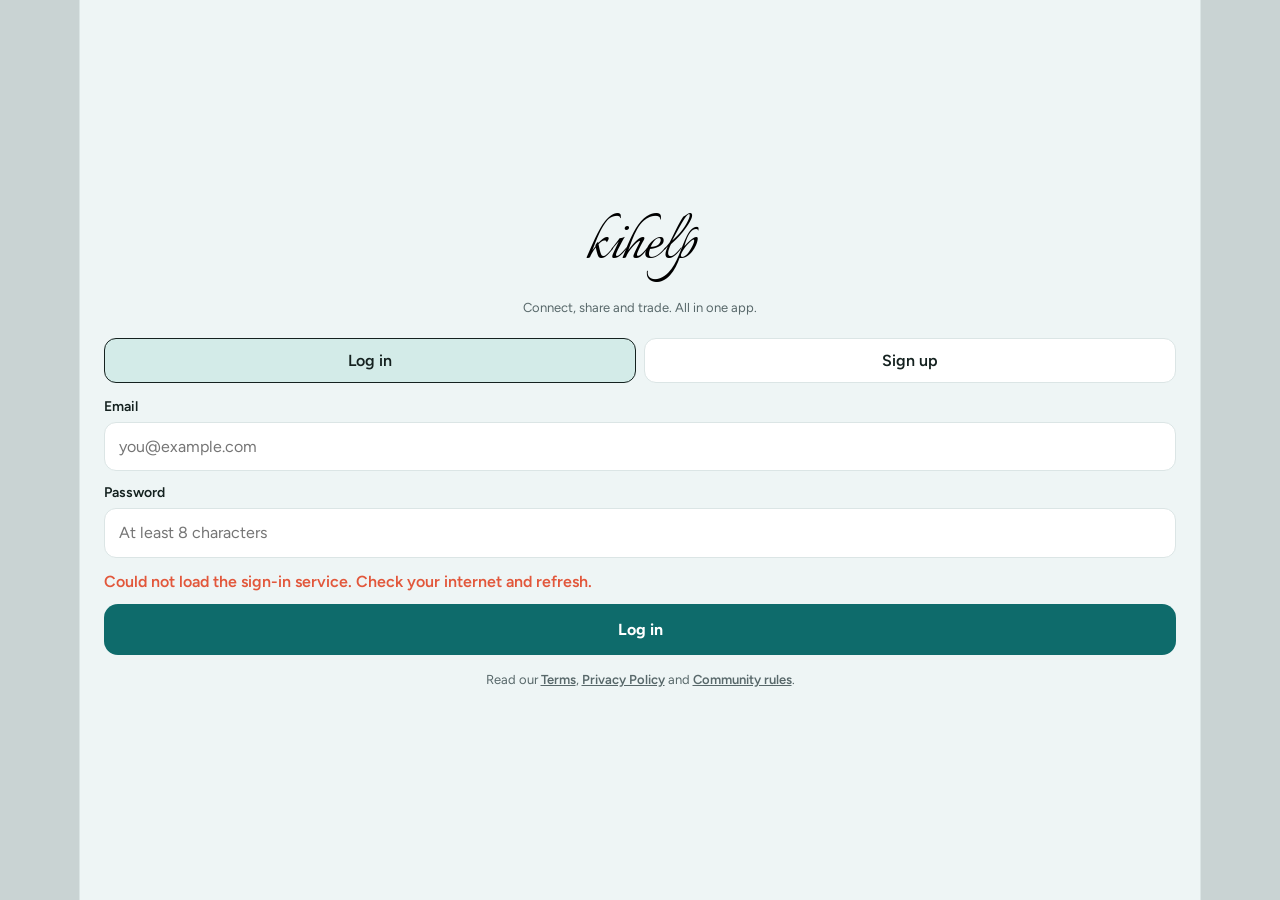
==== commit 9b2a8d7c: "Add files via upload" ====
--- a/index.html
+++ b/index.html
@@ -15,7 +15,7 @@
 <link rel="apple-touch-icon" href="apple-touch-icon.png">
 <link rel="preconnect" href="https://fonts.googleapis.com">
 <link rel="stylesheet" href="https://fonts.googleapis.com/css2?family=Bricolage+Grotesque:opsz,wght@12..96,600;12..96,800&family=Figtree:wght@400;500;600&family=Italianno&display=swap" media="print" onload="this.media='all'">
-<link rel="stylesheet" href="style.css?v=23">
+<link rel="stylesheet" href="style.css?v=26">
 <script>
 window.addEventListener('error', function (e) {
   var a = document.getElementById('app');
@@ -45,7 +45,7 @@
 <script src="https://cdn.jsdelivr.net/npm/@supabase/supabase-js@2"></script>
 <script>
 (function () {
-  function start() { var s = document.createElement('script'); s.src = 'app.js?v=23'; document.body.appendChild(s); }
+  function start() { var s = document.createElement('script'); s.src = 'app.js?v=26'; document.body.appendChild(s); }
   if (window.supabase) return start();
   var u = document.createElement('script');
   u.src = 'https://unpkg.com/@supabase/supabase-js@2';
--- a/style.css
+++ b/style.css
@@ -545,4 +545,49 @@
 .sgcard .btn{width:100%}
 .sgx{position:absolute;top:4px;right:4px;width:28px;height:28px;display:grid;place-items:center;color:var(--mute)}
 .sgx svg{width:16px;height:16px}
-.sgav{padding:0;border-radius:50%}+.sgav{padding:0;border-radius:50%}
+
+/* v0.19: profile, settings, reactions, translation */
+.banner{height:120px;background:var(--soft);overflow:hidden}
+.banner img{width:100%;height:100%;object-fit:cover;display:block}
+.banner.nob{background:linear-gradient(135deg,var(--acc),var(--soft))}
+.plinks{display:flex;flex-wrap:wrap;gap:8px;padding:0 16px 10px;justify-content:inherit}
+.pcenter .plinks{justify-content:center;padding:8px 0 0}
+.lnk{color:var(--acc);font-weight:600;text-decoration:none;border:1px solid var(--line);border-radius:99px;padding:4px 12px;background:var(--card);font-size:14px}
+.lkrow{display:grid;grid-template-columns:1fr 2fr;gap:8px;margin-bottom:8px}
+.ptabs{display:flex;border-top:1px solid var(--line);border-bottom:1px solid var(--line);margin-top:6px}
+.ptabs button{flex:1;padding:12px 0;font-weight:700;color:var(--mute);text-align:center;border-bottom:3px solid transparent}
+.ptabs button.on{color:var(--ink);border-color:var(--acc)}
+.mgrid{display:grid;grid-template-columns:repeat(3,1fr);gap:3px;padding:3px}
+.mgrid button{position:relative;aspect-ratio:1;background:#111;overflow:hidden}
+.mgrid img,.mgrid video{width:100%;height:100%;object-fit:cover;pointer-events:none}
+.rxrow{display:flex;flex-wrap:wrap;gap:6px;padding:2px 14px 8px}
+.rxchip{display:inline-flex;align-items:center;gap:5px;padding:4px 10px;border-radius:99px;border:1.5px solid var(--line);background:var(--card);font-size:16px;line-height:1.3;-webkit-user-select:none;user-select:none}
+.rxchip span{font-size:13px;font-weight:700;color:var(--mute)}
+.rxchip.on{border-color:var(--acc);background:var(--soft)}
+.rxchip.on span{color:var(--ink)}
+.rxchip.add{color:var(--mute)}
+.rxpick{display:grid;grid-template-columns:repeat(auto-fill,minmax(46px,1fr));gap:8px}
+.rxpick button{font-size:26px;padding:8px 0;border-radius:12px;border:1.5px solid var(--line);background:var(--card);text-align:center}
+.rxpick button.on{border-color:var(--ink);background:var(--soft)}
+.rxbar{max-width:calc(100vw - 16px);overflow-x:auto}
+.rpbox{display:flex;flex-direction:column;gap:6px;margin:4px 14px 10px;padding:10px 12px;border:1px solid var(--line);border-radius:14px;background:var(--paper);text-align:start;width:calc(100% - 28px)}
+.rpbox.gone{color:var(--mute)}
+.rph{display:flex;align-items:center;gap:8px}
+.rpt{display:block;overflow-wrap:anywhere}
+.rpbox img{width:100%;border-radius:10px;max-height:260px;object-fit:cover}
+.txl{display:inline-block;background:none;color:var(--acc);font-weight:600;font-size:14px;padding:2px 16px 8px 16px}
+.bub .txl,.cmt .txl{padding:2px 8px 0 0;font-size:13px}
+.langlist{max-height:60dvh;overflow-y:auto}
+.setacct,.setrow{display:flex;align-items:center;gap:14px;width:100%;padding:12px 16px;text-align:start;border-bottom:1px solid var(--line)}
+.setacct{background:var(--card);border-top:1px solid var(--line);margin-top:8px}
+.setacct .tx,.setrow .tx{flex:1;min-width:0}
+.setrow .tx b{display:block;font-weight:600}
+.setrow small{display:block;color:var(--mute);font-size:13px}
+.si{width:36px;height:36px;border-radius:10px;background:var(--soft);display:grid;place-items:center;font-size:19px;flex:none}
+.chev{color:var(--mute);font-size:24px;line-height:1}
+.setsec{padding-top:16px;color:var(--mute);font-size:14px;text-transform:none}
+.dgrid{display:grid;grid-template-columns:1fr 1fr;gap:10px;padding:14px 16px}
+.dcard{padding:14px;border:1px solid var(--line);border-radius:16px;background:var(--card)}
+.dcard b{display:block;font:800 26px var(--disp)}
+.dcard small{color:var(--mute)}
